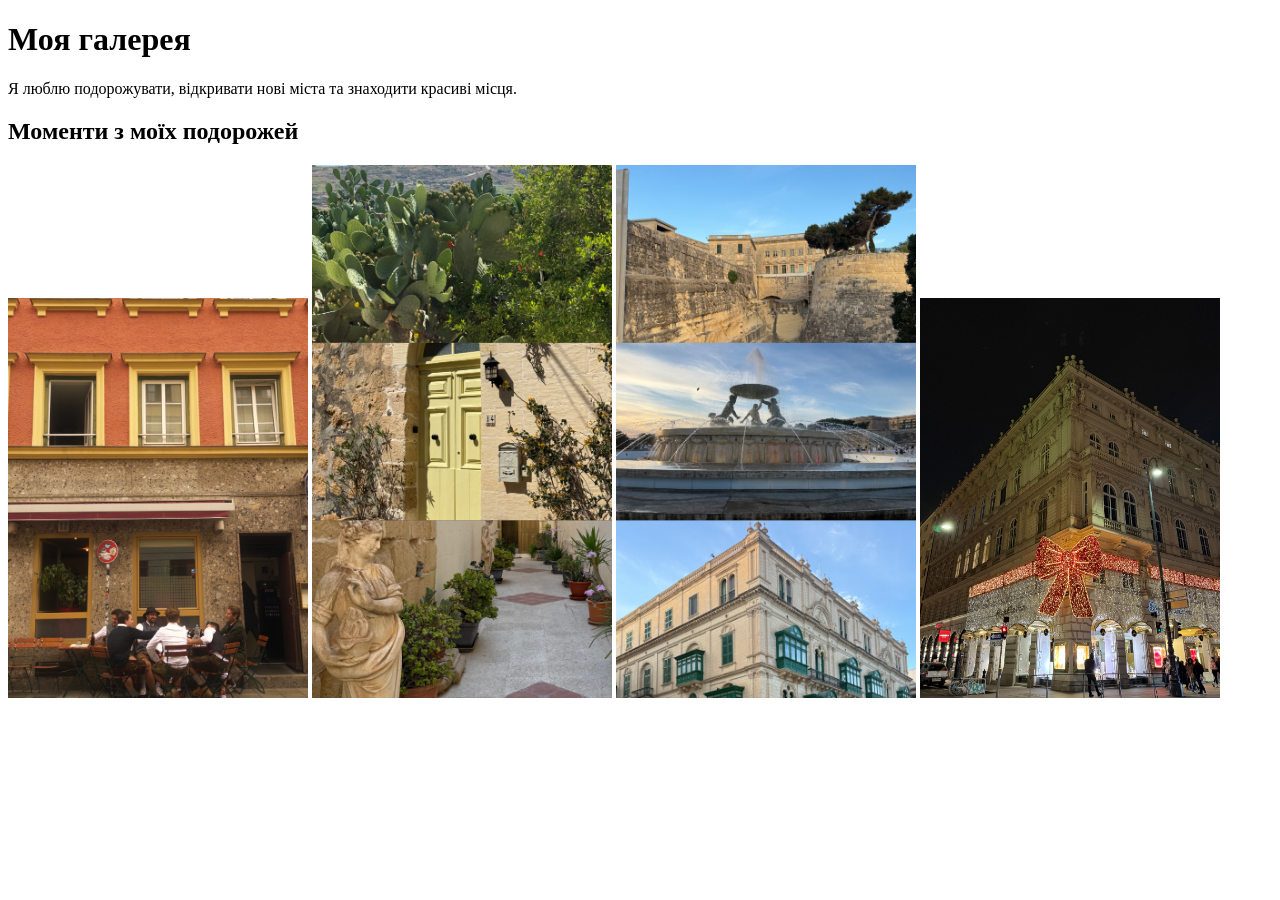
==== дз 21 hillel/pages/gallery.html @ ef09e55f "Add about me website" ====
<!DOCTYPE html>
<html lang="uk">

<head>
    <meta charset="UTF-8">
    <title>Моя галерея</title>
</head>

<body>

    <h1>Моя галерея</h1>

    <p>
        Я люблю подорожувати, відкривати нові міста
        та знаходити красиві місця.
    </p>

    <h2>Моменти з моїх подорожей</h2>

    <img src="../photo/ccdr 2026-10-03 1358352485E287E344 2.JPG" width="300">

    <img src="../photo/4DAC1530-0CE6-43FD-B616-07D4A017544A 2.JPG" width="300">

    <img src="../photo/A0C947E8-1413-47A2-A913-73EE904F72F9 2.JPG" width="300">

    <img src="../photo/IMG_8715 2.jpeg" width="300">
    

  

</body>

</html>
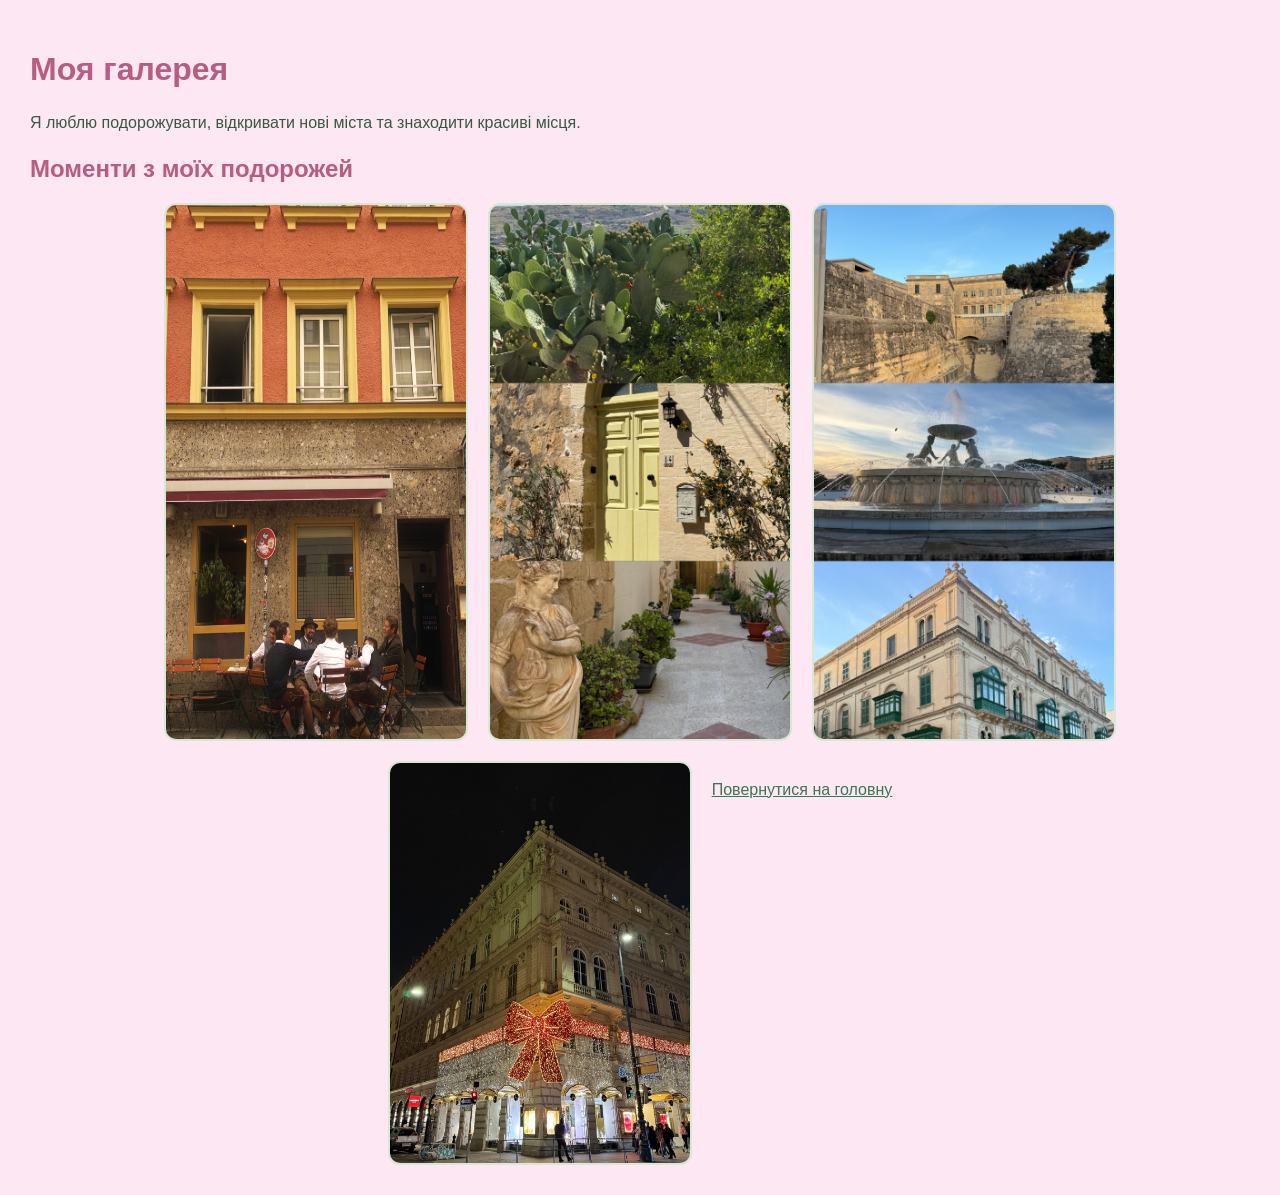
==== commit ffccc717: "Add contacts and gallery pages" ====
--- a/дз 21 hillel/pages/gallery.html
+++ b/дз 21 hillel/pages/gallery.html
@@ -4,6 +4,7 @@
 <head>
     <meta charset="UTF-8">
     <title>Моя галерея</title>
+    <link rel="stylesheet" href="../style.css">
 </head>
 
 <body>
@@ -16,7 +17,7 @@
     </p>
 
     <h2>Моменти з моїх подорожей</h2>
-
+    <div class="gallery"> 
     <img src="../photo/ccdr 2026-10-03 1358352485E287E344 2.JPG" width="300">
 
     <img src="../photo/4DAC1530-0CE6-43FD-B616-07D4A017544A 2.JPG" width="300">
@@ -24,9 +25,9 @@
     <img src="../photo/A0C947E8-1413-47A2-A913-73EE904F72F9 2.JPG" width="300">
 
     <img src="../photo/IMG_8715 2.jpeg" width="300">
-    
-
-  
+   
+    <p><a href="../index.html">Повернутися на головну</a></p>
+    </div>
 
 </body>
 
--- a/дз 21 hillel/style.css
+++ b/дз 21 hillel/style.css
@@ -0,0 +1,58 @@
+body {
+    background-color: #FCE7F3;
+    color: #365943;
+    font-family: Arial, sans-serif;
+    margin: 0;
+    padding: 30px;
+}
+
+h1,
+h2 {
+    color: #B85C83;
+}
+
+p {
+    line-height: 1.6;
+}
+
+a {
+    color: #397653;
+}
+img {
+    max-width: 100%;
+    height: auto;
+    border-radius: 12px;
+}
+nav {
+    display: flex;
+    justify-content: center;
+    flex-wrap: wrap;
+    gap: 20px;
+    margin: 20px 0;
+}
+
+nav a {
+    color: #397653;
+    text-decoration: none;
+    font-weight: bold;
+}
+
+nav a:hover {
+    color: #B85C83;
+}
+
+.gallery {
+    display: flex;
+    flex-wrap: wrap;
+    justify-content: center;
+    gap: 20px;
+    margin-top: 20px;
+}
+
+.gallery img {
+    width: 300px;
+    max-width: 100%;
+    height: auto;
+    border-radius: 12px;
+    border: 2px solid #D8E8D5;
+}
